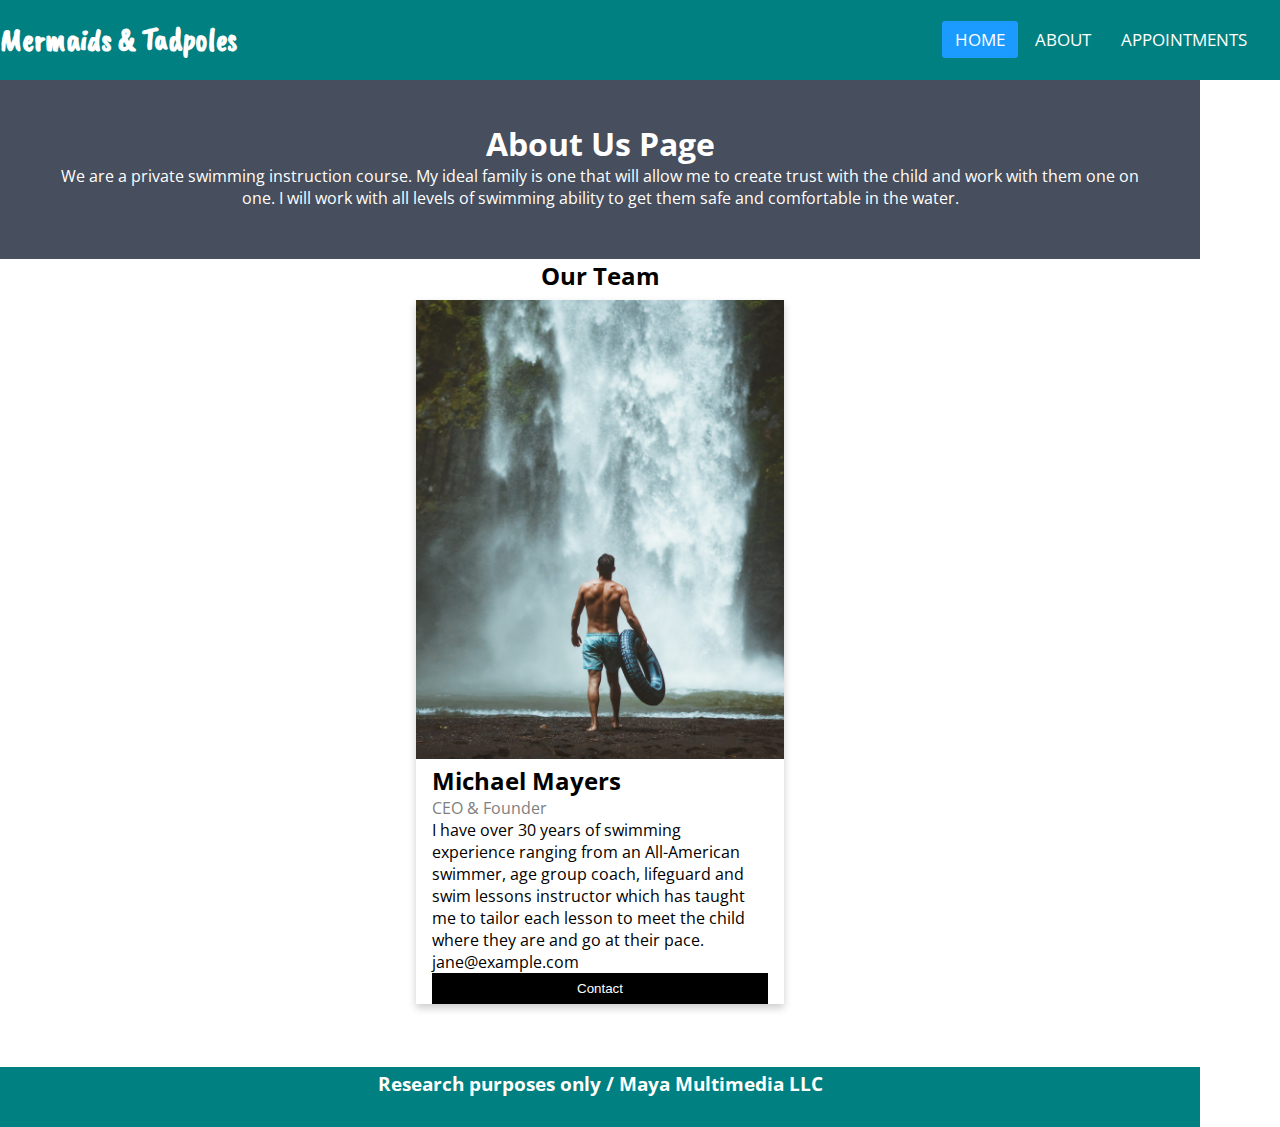
==== about.html @ 0d2ca513 "initial commit" ====
<!DOCTYPE html>

<html lang="en" dir="ltr">
  <head>
    <meta name="robots" content="noindex" />
    <meta name="googlebot" content="noindex">
<meta name="googlebot-news" content="nosnippet">
<link href="https://fonts.googlea-pis.com/css2?family=Open+Sans:w-ght@300&display=swap" rel="stylesheet">
<link href="https://fonts.googleapis.com/css2?family=Caveat+Brush&family=Open+Sans:wght@300&display=swap" rel="stylesheet">
    <meta charset="utf-8">
      <title>Mermaids and Tadpoles</title>
    <meta name="viewport" content="width=device-width, initial-scale=1.0">
    <link rel="stylesheet" href="css/mystyletwo.css">
    <link rel="stylesheet" href="https://cdnjs.cloudflare.com/ajax/libs/font-awesome/5.15.3/css/all.min.css"/>
  </head>
  <body>
    <nav>
      <input type="checkbox" id="check">
      <label for="check" class="checkbtn">
        <i class="fas fa-bars"></i>
      </label>
      <label class="logo">Mermaids & Tadpoles</label>
      <ul>
        <li><a class="active" href="index.html">Home</a></li>
        <li><a href="about.html">About</a></li>
        <li><a href="appoint.html">Appointments</a></li>
      </ul>
</nav>
<br/>


<div class="about-section">
  <h1>About Us Page</h1>
  <p>We are a private swimming instruction course. My ideal family is one that will allow me to create trust with the child and work with them one on one. I will work with all levels of swimming ability to get them safe and comfortable in the water.</p>

</div>

<h2 style="text-align:center">Our Team</h2>
<div class="row">
  <div class="column">
    <div class="card">
      <img src="./images/swim.jpg" alt="Jane" style="width:100%">
      <div class="containerabout">
        <h2>Michael Mayers</h2>
        <p class="title">CEO & Founder</p>
        <p>I have over 30 years of swimming experience ranging from an All-American swimmer, age group coach, lifeguard and swim lessons instructor which has taught me to tailor each
lesson to meet the child where they are and go at their pace.</p>
        <p>jane@example.com</p>
        <p><button class="button">Contact</button></p>
      </div>
    </div>
  </div>
</div>
  <br>



      <footer>
      <h4>Research purposes only / Maya Multimedia LLC</h4><br>
    </footer>
  </body>
</html>
---- css/mystyletwo.css ----
*{
  padding: 0;
  margin: 0;
  text-decoration: none;
  list-style: none;
  box-sizing: border-box;
}
body{
max-width: 1200px;
font-family: 'Open Sans', sans-serif;
}
nav{
  background: teal;
  height: 80px;
  width: 100%;
  position: fixed;
  margin: 0;
  top:0;
  z-index: 1;
}
label.logo{
  color: white;
  font-size: 3rem;
  line-height: 80px;
  padding: 0 0px;
  font-weight: bold;
  font-family: 'Caveat Brush', cursive;

}
nav ul{
  float: right;
  margin-right: 20px;
}
nav ul li{
  display: inline-block;
  line-height: 80px;
  margin: 0;
}
nav ul li a{
  color: white;
  font-size: 1.5rem;
  padding: 7px 13px;
  border-radius: 3px;
  text-transform: uppercase;
  margin: 0;
}
a.active,a:hover{
  background: #1b9bff;
  transition: .5s;
}
.checkbtn{
  font-size: 3rem;
  color: white;
  float: right;
  line-height: 80px;
  margin-right: 40px;
  cursor: pointer;
  display: none;
}
#check{
  display: none;
}

/*html body*/
.flex{
  font-family: 'Caveat Brush', cursive;
  margin-top: 80px;
  max-width: 800px;
  max-height: 500px;
  margin-left: auto;
  margin-right: auto;
}
.flex > div {
background-image:url('../images/ship.jpg');
background-repeat: no-repeat;
  max-width: 100%;
background-size:  contain;
  margin: 0px;
  padding: 50%;
  color: white;
}
.flex > div h1 {
  position: absolute;
  top: 30%;
  left: 50%;
  transform: translate(-50%, -30%);
  color: white;

}
.flex-contain {
  display: flex;
  background-color: black;
  color:white;
  max-width: 80%;
  text-align: center;
  margin-left: auto;
  margin-right: auto;
}
.flex-contain p{
  padding:50px;
max-width: 100%;
}
.flex-contain > div {
background-image:url('../images/fantasy_One.jpg');
background-repeat: no-repeat;
background-size:  contain;
  width: 100%;
height: 200px;
  padding: 40px;
  align-content: space-between;
  background-position:center;
}
.flex-contain > div h1 {
  position: absolute;
  top: 50%;
  left: 50%;
  transform: translate(-50%, -50%);
  color: white;
  font-size: 80px;
}
.flex-containertwo {
  display: flex;
  background-color: black;
color:white;
  margin-top: 50px;
  justify-content: flex-end;
  max-width: 80%;
  margin-left: auto;
  margin-right: auto;
  text-align: center;
}
.flex-containertwo p{
  padding:40px;
}
.flex-containertwo > div {
background-image:url('../images/fantasy_Two.jpg');
background-repeat: no-repeat;
background-size:    contain;
  width: 100%;
  height: 200px;
  margin: 10px;
  padding: 40px;

  align-content: space-between;
  background-position: center;
}
.flex-containertwo > div h1 {
  position: absolute;
  top: 50%;
  left: 50%;
  transform: translate(-50%, -50%);
  color: white;
}
.flex-container {
  display: flex;
  background-color: black;
color:white;
  margin-top: 50px;
  justify-content: flex-end;
  max-width: 80%;
  margin-left: auto;
  margin-right: auto;
  text-align: center;
}
.flex-container p{
  padding:40px;
}
.flex-container > div {
background-image:url('../images/mermaid_One.jpg');
background-repeat: no-repeat;
background-size:  contain;
  width: 100%;
  height: 200px;
  margin: 10px;
  padding: 40px;
  font-size: 30px;
  align-content: space-between;
  background-position: center;

}
.flex-container > div h1 {
  position: absolute;
  top: 50%;
  left: 50%;
  transform: translate(-50%, -50%);
  color: white;
  font-size: 60px;
  text-align: center;
}
footer {
  text-align: center;
  padding: 3px;
  background-color: teal;
  color: white;
    bottom: 0px;
    font-size: 1.2rem;
    margin-top: 50px;
}
.checkbtn{
  display: block;
}
/*do not touch for menu*/
@media (max-width: 858px){

  ul{
    position: fixed;
    width: 100%;
    height: 100vh;
    background: #2c3e50;
    top: 80px;
    left: -100%;
    text-align: center;
    transition: all .5s;

  }
  nav ul li{
    display: block;
    margin: 50px 0;
    line-height: 30px;
  }
  nav ul li a{
    font-size: 20px;
    margin: 0;
  }
  a:hover,a.active{
    background: none;
    color: #0082e6;
  }
  #check:checked ~ ul{
    left: 0;
  }
  body {
    max-width: 100%;
  }
  section{
    background: url(bg1.jpg) no-repeat;
    background-size: cover;
  }
}
/*do not touch for menu*/

/*appointment*/
.containerappoint{
  max-width: 400px;
  margin-left: auto;
  margin-right: auto;
  text-align: center;
  margin-top: 100px;
  margin-bottom: 200px;
  color: black;
}
form{
  margin-left: auto;
  margin-right: auto;
  margin-top: 100px;
  text-align: center;
  font-size: 30px;
  border-style: double;
  background-color: white;
  color: black;
  padding: 10px;
}

/*apppointmets*/

@media screen and (min-width: 800px) {

footer {
  text-align: center;
  padding: 3px;
  background-color: teal;
  color: white;
    bottom: 0px;
    font-size: 1.2rem;
    margin-top: 25px;
}
label.logo{
  font-size: 2rem;
}
nav{
  background:teal;
  height: 80px;
  width: 100%;
  position: fixed;
  margin: 0;
  top:0;
}
nav ul{
  float: right;
  margin-right: 20px;
}
nav ul li{
  display: inline-block;
  line-height: 80px;
  margin: 0;
}
nav ul li a{
  color: white;
  font-size: 17px;
  padding: 7px 13px;
  border-radius: 3px;
  text-transform: uppercase;
margin: 0;
}
a.active,a:hover{
  background: #1b9bff;
  transition: .5s;
}
.checkbtn{
  font-size: 3rem;
  color: white;
  float: right;
  line-height: 80px;
  margin-right: 40px;
  cursor: pointer;
  display: none;
}
}
/*html body*/

/*about*/
.column {
  margin-left: auto;
  margin-right: auto;
  width: 33.3%;
  margin-bottom: 16px;
  padding: 0 8px;
  background-color: white;
}
.card {
  box-shadow: 0 4px 8px 0 rgba(0, 0, 0, 0.2);
  margin: 8px;
}
.about-section {
  padding: 50px;
  text-align: center;
  background-color: #474e5d;
  color: white;
    margin-top: 50px;
}
.containerabout {
  padding: 0 16px;
}
.container::after, .row::after {
  content: "";
  clear: both;
  display: table;
}
.title {
  color: grey;
}
.button {
  border: none;
  outline: 0;
  display: inline-block;
  padding: 8px;
  color: white;
  background-color: #000;
  text-align: center;
  cursor: pointer;
  width: 100%;
}
.button:hover {
  background-color: #555;
}
/*about*/

/*index body*/
.flex{
  margin-top: 100px;
  max-width: 800px;
  max-height: 500px;
  margin-left: auto;
  margin-right: auto;
}
.flex > div {
background-image:url('../images/ship.jpg');
background-repeat: no-repeat;
  max-width: 800px;
background-size:  contain;
  margin: 0px;
  padding: 50%;
}
.flex > div h1 {
  position: absolute;
  top: 30%;
  left: 50%;
  transform: translate(-50%, -50%);
  color: white;
  font-size: 4rem;
}
.flex-contain {
  display: flex;
  background-color: black;
  color:white;
  margin-top: 50px;
  max-width: 800px;
  max-height: 400px;
  margin-left: auto;
  margin-right: auto;
  text-align: center;
}
.flex-contain p{
  padding:50px;
  max-width: 100%;
}
.flex-contain > div {
  background-image:url('../images/fantasy_One.jpg');
  background-repeat: no-repeat;
  background-size:    cover;
  width: 100%;
  margin: 10px;
  padding: 40px;
  font-size: 2.5rem;
  align-content: space-between;
}
.flex-containertwo {
  display: flex;
  background-color:black;
color:white;
  margin-top: 50px;
  justify-content: flex-end;
  max-width: 800px;
  margin-left: auto;
  margin-right: auto;
}
.flex-containertwo p{
  padding:40px;
}
.flex-containertwo > div {
background-image:url('../images/fantasy_Two.jpg');
background-repeat: no-repeat;
background-size:  cover;
  width: 100%;
  margin: 10px;
  padding: 40px;
  font-size: 2.5rem;
  align-content: space-between;
}
.flex-container {
  display: flex;
  background-color: black;
color:white;
  margin-top: 50px;
  justify-content: flex-end;
max-width: 800px;
  margin-left: auto;
  margin-right: auto;
}
.flex-container p{
  padding:40px;
}
.flex-container > div {
background-image:url('../images/mermaid_One.jpg');
background-repeat: no-repeat;
background-size:  cover;
  width: 100%;
  margin: 10px;
  padding: 40px;
  font-size: 2.5rem;
  align-content: space-between;
}
form{
  font-size: 1.5rem;
}
.datepickerdropdown {
  background:url([data-uri]);
  border:1px solid #888;
  border-radius:5px;
  padding:10px;
  position:absolute;
  text-align:center;
}
.datepickerdropdown table {
  border-collapse:collapse;
  margin:auto;
}
.datepickerdropdown input {
  font-family:monospace;
  border:1px solid #888;
  border-radius:3px;
  margin:1px;
  padding:2px 5px;
  text-align:center;
}
.datepickerdropdown table input[type=button] {
  width:2em;
}
.datepickerdropdown input[type=button] {
  background:url([data-uri]);
}
.datepickerdropdown input[type=button]:hover {
  background:url([data-uri]);
}
.datepickerdropdown input[type=button]:active {
  background:url([data-uri]);
  padding:2px 4px 2px 6px;
}
.datepickerdropdown input.selected {
  background:url([data-uri]);
}
.datepickerdropdown input[type=text] {
  background:#fff;
  color:#000;
}
.datepickerdropdown input.today {
  border:1px solid red;
}
.datepickerdropdown input.othermonth {
  color:#aaa;
  border:1px solid #bbb;
}
.datepickershow img {
  border:0;
}
.monthDsp
{
width:80px;
font-size:9px;
}
.daysRow
{
font-family:sans-serif;
font-size:11px;
}

@media screen and (max-width: 650px) {
  /*about*/
  .column {
    width: 100%;
    display: block;
  }
    /*about*/

}
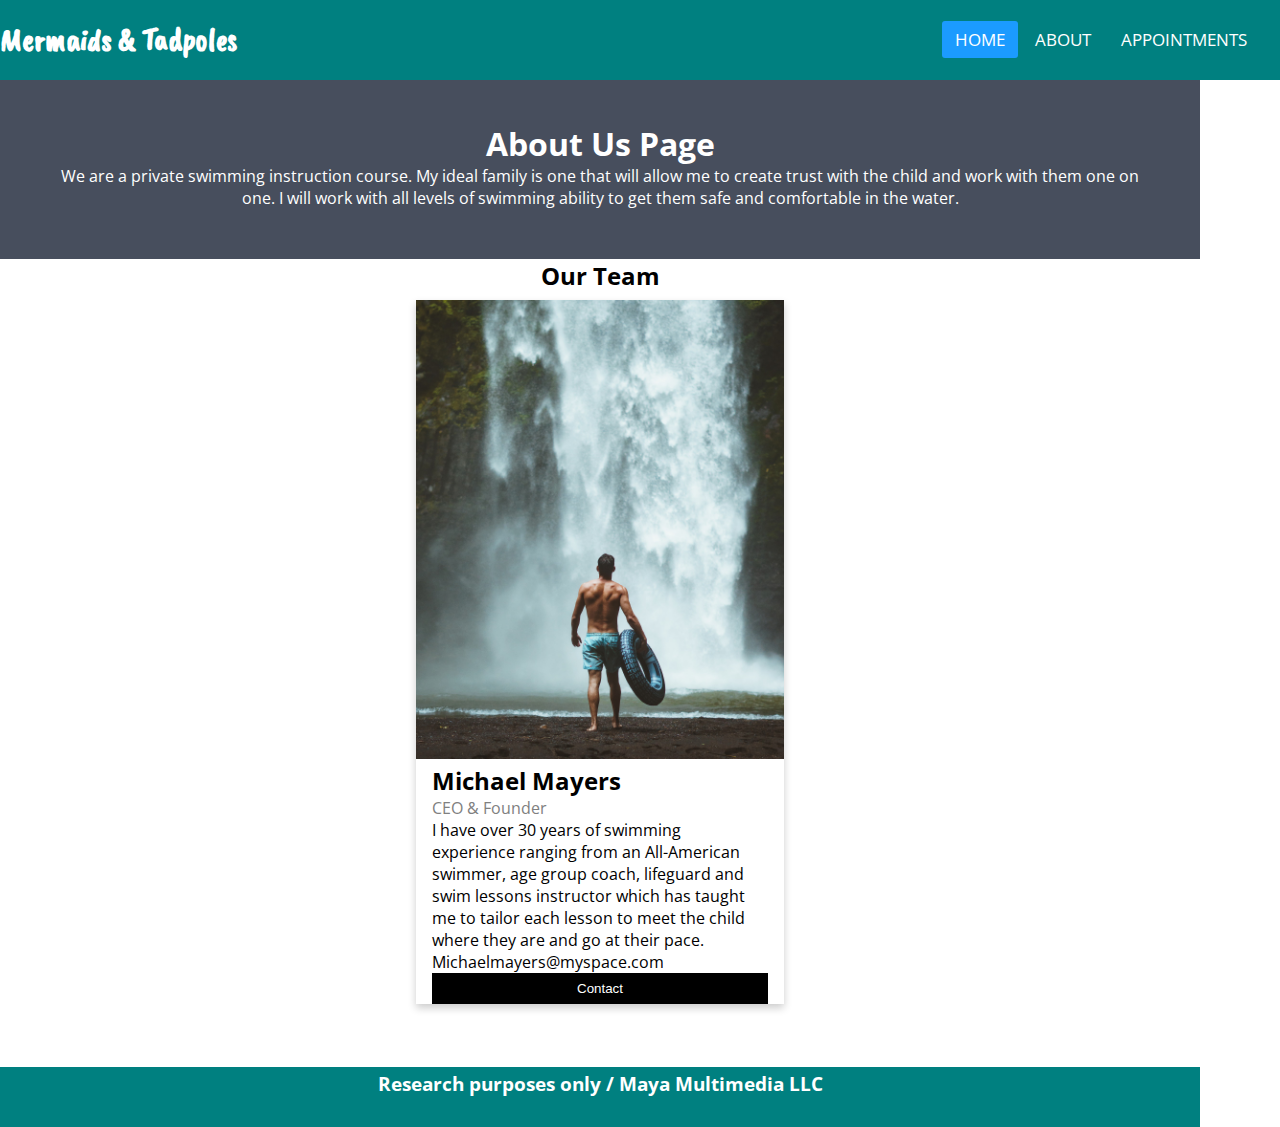
==== commit f73b63e7: "edits to final" ====
--- a/about.html
+++ b/about.html
@@ -45,7 +45,7 @@
         <p class="title">CEO & Founder</p>
         <p>I have over 30 years of swimming experience ranging from an All-American swimmer, age group coach, lifeguard and swim lessons instructor which has taught me to tailor each
 lesson to meet the child where they are and go at their pace.</p>
-        <p>jane@example.com</p>
+        <p>Michaelmayers@myspace.com</p>
         <p><button class="button">Contact</button></p>
       </div>
     </div>
--- a/css/mystyletwo.css
+++ b/css/mystyletwo.css
@@ -20,7 +20,7 @@
 }
 label.logo{
   color: white;
-  font-size: 3rem;
+  font-size: 1.5rem;
   line-height: 80px;
   padding: 0 0px;
   font-weight: bold;
@@ -184,7 +184,6 @@
   left: 50%;
   transform: translate(-50%, -50%);
   color: white;
-  font-size: 60px;
   text-align: center;
 }
 footer {
@@ -457,7 +456,7 @@
   width: 100%;
   margin: 10px;
   padding: 40px;
-  font-size: 2.5rem;
+  font-size: 2rem;
   align-content: space-between;
 }
 form{
